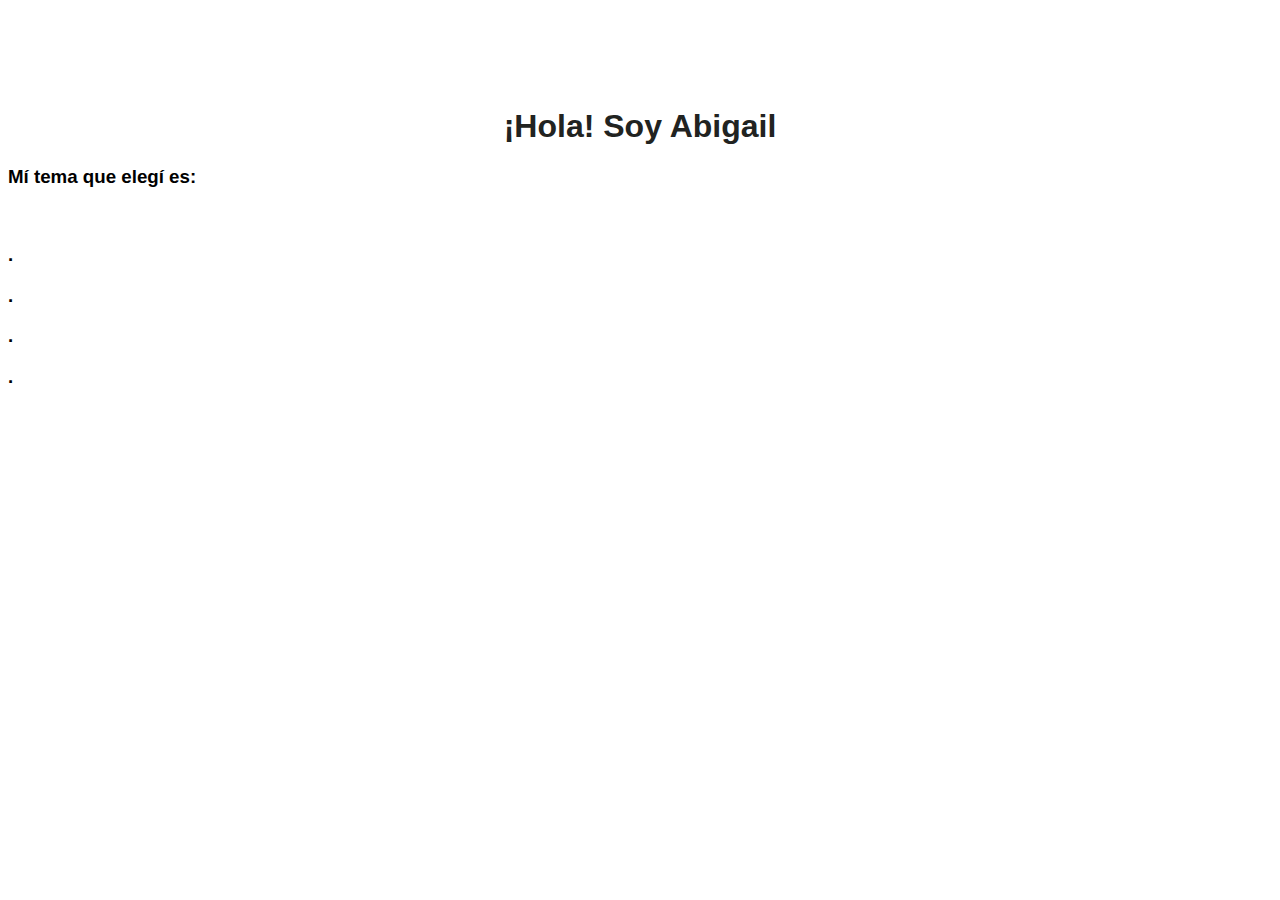
==== html/Constelaciones.html @ 916a36f9 "changesonPersonalSite" ====
<html lang="en">
<head>
    <meta charset="UTF-8">
    <meta name="viewport" content="width=device-width, initial-scale=1.0">
    <title>Document</title>
    <link rel="stylesheet" href="../css/styleforPersonalSite.css"><link href="https://cdn.jsdelivr.net/npm/bootstrap@5.3.2/dist/css/bootstrap.min.css" rel="stylesheet" integrity="sha384-T3c6CoIi6uLrA9TneNEoa7RxnatzjcDSCmG1MXxSR1GAsXEV/Dwwykc2MPK8M2HN" crossorigin="anonymous">
    <link rel="stylesheet" href="../css/style.css">
</head>
<body class="bg-dark-subtle">
    <div class="container my-3">
        <h1>¡Hola! Soy Abigail</h1>
        <h3>Mí tema que elegí es: </h3>
    </div>
    <br>
    <div>
        <h3>.</h3>
    </div>
    <div>
        <h3>.</h3>
    </div>
    <div>
        <h3>.</h3>
    </div>
    <div>
        <h3>.</h3>
    </div>
</body>
</html>
---- css/style.css ----
body{

}
h1{
    padding-top: 100px;
    text-align: center;
    color: rgb(33, 35, 33);
    font-family:'Franklin Gothic Medium', 'Arial Narrow', Arial, sans-serif;
}

h3 {
    text-align: justify;
    color: black;
    font-family: 'Franklin Gothic Medium', 'Arial Narrow', Arial, sans-serif;
}

p{
    text-align: justify;
}

.numCopas {
    text-align: left;
}

/*Estilos Menu de navegacion, Paco*/

.menu{
    margin-top: 0;
    padding-top: 0;
    overflow: hidden;
    position: fixed;
    width: 100%;
}
ul{
    background: greenyellow;
    
    font-size: large;
    font-family: Arial, Helvetica, sans-serif;
    list-style-type: none;
    padding: 0px;
    margin: 0px;
    overflow: hidden;
}

li{
    margin: 10px;
    padding: 10px;
    float: left;
}

nav a {
    float: left;
    display: block;
    color: black;
    text-align: center;
    padding: 14px 16px;
    text-decoration: none;
}

nav a:hover {
    background-color: #ddd;
    color: white;
}

/*Barra navegación*/
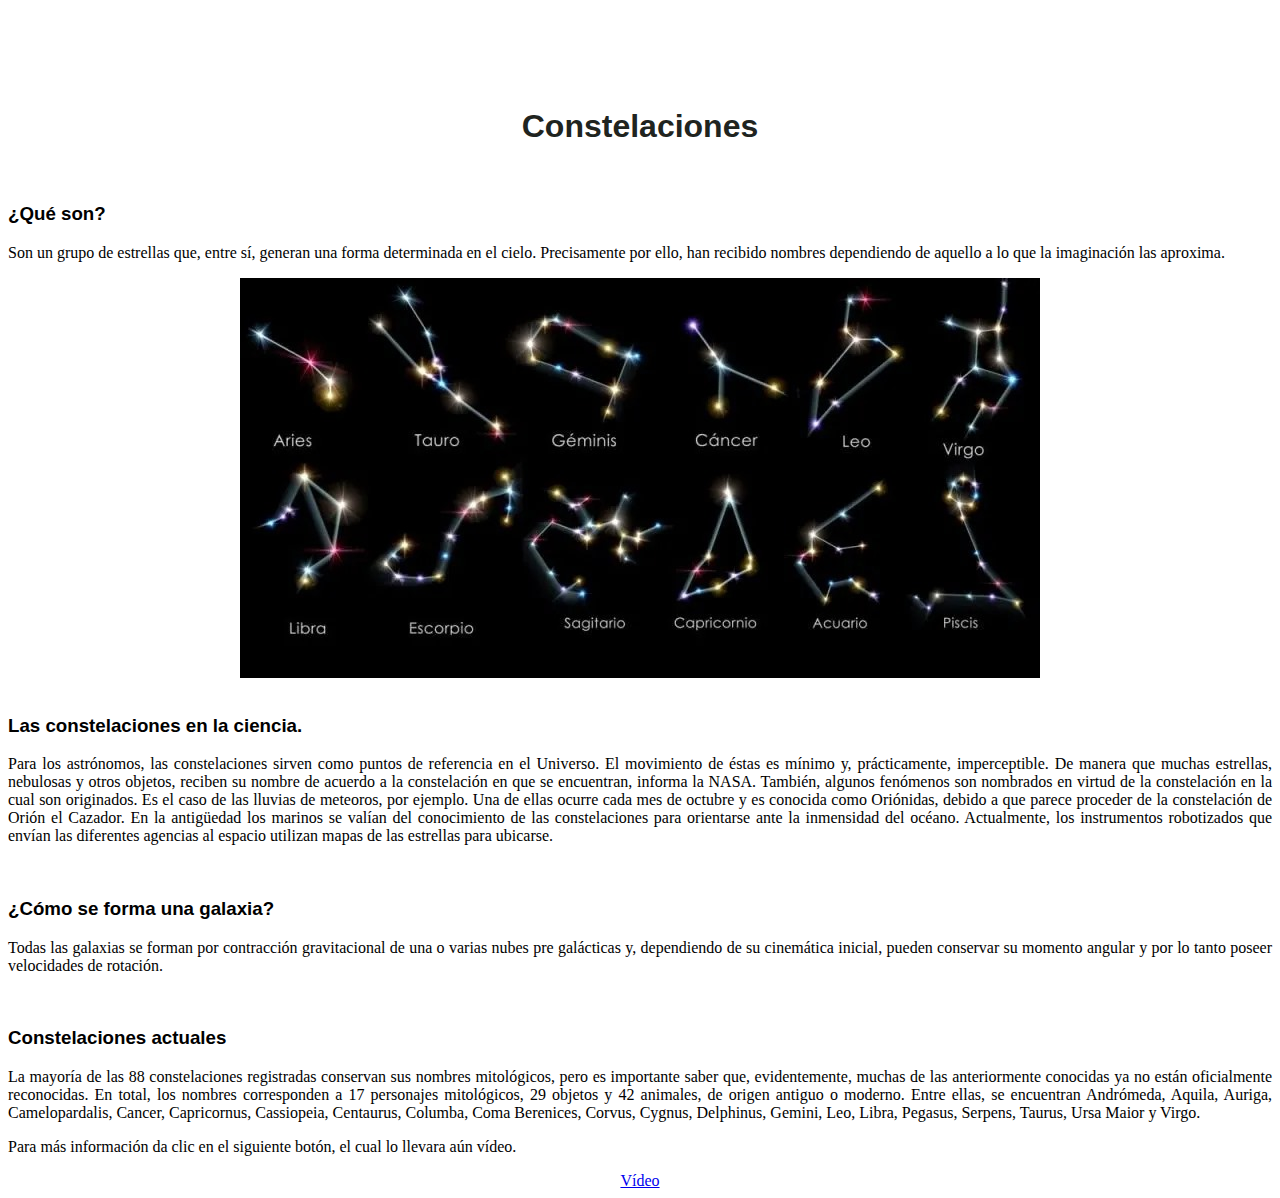
==== commit a4b989d4: "UpdateConstelacion" ====
--- a/html/Constelaciones.html
+++ b/html/Constelaciones.html
@@ -8,21 +8,76 @@
 </head>
 <body class="bg-dark-subtle">
     <div class="container my-3">
-        <h1>¡Hola! Soy Abigail</h1>
-        <h3>Mí tema que elegí es: </h3>
+        <h1>Constelaciones</h1></h3>
     </div>
     <br>
-    <div>
-        <h3>.</h3>
+    <div class="container my-3">
+        <h3>¿Qué son?</h3>
+        <div class="container my-3">
+            <p>
+                Son un grupo de estrellas que, entre sí, generan una forma determinada en el cielo.
+                Precisamente por ello, han recibido nombres dependiendo de aquello a lo que la
+                imaginación las aproxima.
+            </p>
+            <div style="text-align: center;">
+                <img src="../img/constelacion.jpg" alt="">
+            </div>
+        </div>
     </div>
-    <div>
-        <h3>.</h3>
+    <br>
+    <div class="container my-3">
+        <h3>Las constelaciones en la ciencia.</h3>
+        <div>
+            <p>
+                Para los astrónomos, las constelaciones sirven como puntos de referencia en el Universo. El movimiento
+                de éstas es mínimo y, prácticamente, imperceptible. De manera que muchas estrellas, nebulosas y otros objetos,
+                reciben su nombre de acuerdo a la constelación en que se encuentran, informa la NASA. También, algunos
+                fenómenos son nombrados en virtud de la constelación en la cual son originados. Es el caso de las lluvias de
+                meteoros, por ejemplo. Una de ellas ocurre cada mes de octubre y es conocida como Oriónidas, debido a que parece
+                proceder de la constelación de Orión el Cazador.
+                En la antigüedad los marinos se valían del conocimiento de las constelaciones para orientarse ante la inmensidad
+                del océano. Actualmente, los instrumentos robotizados que envían las diferentes agencias al espacio utilizan
+                mapas de las estrellas para ubicarse.
+            </p>
+        </div>
     </div>
-    <div>
-        <h3>.</h3>
+    <br>
+    <div class="container my-3">
+        <div>
+            <h3>¿Cómo se forma una galaxia?</h3>
+        </div>
+        <div>
+            <p>
+                Todas las galaxias se forman por contracción gravitacional de una o
+                varias nubes pre galácticas y, dependiendo de su cinemática inicial,
+                pueden conservar su momento angular y por lo tanto poseer velocidades
+                de rotación.
+            </p>
+        </div>
+        <br>
     </div>
-    <div>
-        <h3>.</h3>
+    <div class="container my-3">
+        <div>
+            <h3>Constelaciones actuales</h3>
+        </div>
+        <div>
+            <p>
+                La mayoría de las 88 constelaciones registradas conservan sus nombres mitológicos, pero es importante saber que,
+                evidentemente, muchas de las anteriormente conocidas ya no están oficialmente reconocidas. En total, los nombres
+                corresponden a 17 personajes mitológicos, 29 objetos y 42 animales, de origen antiguo o moderno. Entre ellas, se
+                encuentran Andrómeda, Aquila, Auriga, Camelopardalis, Cancer, Capricornus, Cassiopeia, Centaurus, Columba, Coma
+                Berenices, Corvus, Cygnus, Delphinus, Gemini, Leo, Libra, Pegasus, Serpens, Taurus, Ursa Maior y Virgo.
+            </p>
+        </div>
     </div>
+    <div class="container my-3">
+        <p>
+            Para más información da clic en el siguiente botón, el cual lo llevara aún vídeo.
+        </p>
+        <div style="text-align: center;">
+            <a class="btn btn-primary btn-sm" href="https://www.youtube.com/watch?v=gHqnMAaTAIE" role="button" id="boton" target="_blank">Vídeo</a>
+        </div>
+    </div>
+    
 </body>
 </html>--- a/css/style.css
+++ b/css/style.css
@@ -1,10 +1,14 @@
-body{
-
-}
 h1{
     padding-top: 100px;
     text-align: center;
-    color: rgb(33, 35, 33);
+    color: rgb(32, 36, 32);
+    font-family:'Franklin Gothic Medium', 'Arial Narrow', Arial, sans-serif;
+}
+
+#titulo1 {
+    padding-top: 100px;
+    text-align: center;
+    color: rgb(231, 241, 231);
     font-family:'Franklin Gothic Medium', 'Arial Narrow', Arial, sans-serif;
 }
 
@@ -16,10 +20,6 @@
 
 p{
     text-align: justify;
-}
-
-.numCopas {
-    text-align: left;
 }
 
 /*Estilos Menu de navegacion, Paco*/
@@ -62,4 +62,16 @@
     color: white;
 }
 
-/*Barra navegación*/+/*Barra navegación*/
+
+/* Boton */
+
+#boton{
+    height: 30px;
+    width: 60;
+}
+
+/* Fondo del body de sitio personal */
+.fondo {
+    background-image: url("../img/fondoSitioPersonal.jpg");
+}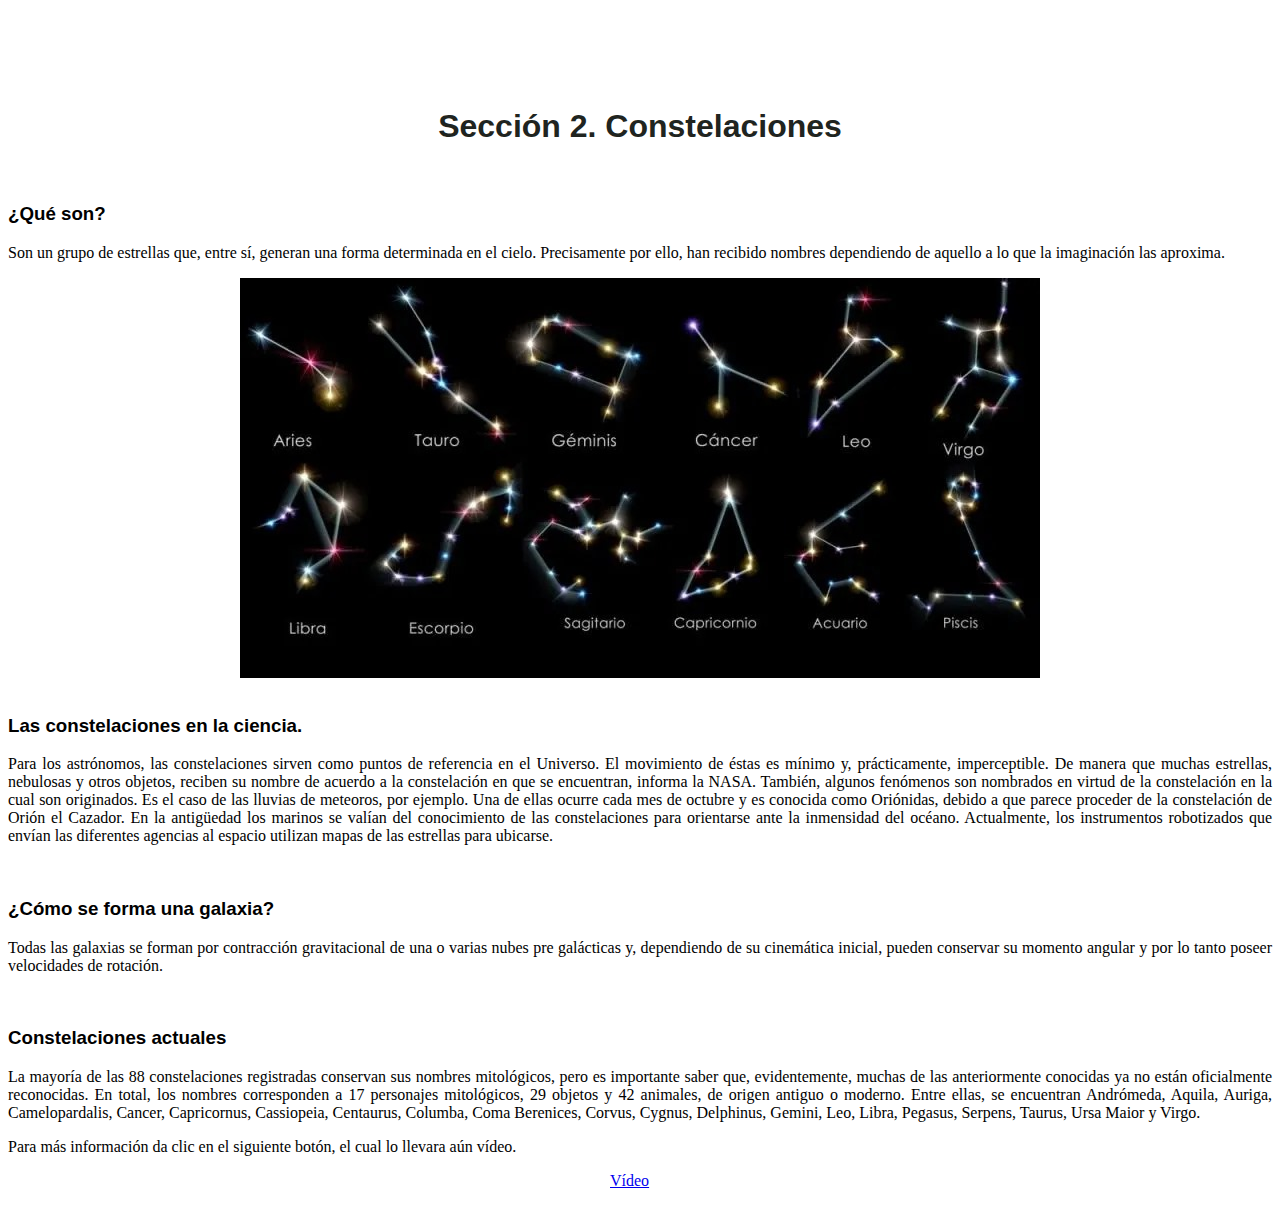
==== commit 17aad8c2: "PersonalSiteComplete" ====
--- a/html/Constelaciones.html
+++ b/html/Constelaciones.html
@@ -2,13 +2,14 @@
 <head>
     <meta charset="UTF-8">
     <meta name="viewport" content="width=device-width, initial-scale=1.0">
-    <title>Document</title>
+    <title>Constelaciones</title>
+    <link rel="icon" href="../img/icon.jpg">
     <link rel="stylesheet" href="../css/styleforPersonalSite.css"><link href="https://cdn.jsdelivr.net/npm/bootstrap@5.3.2/dist/css/bootstrap.min.css" rel="stylesheet" integrity="sha384-T3c6CoIi6uLrA9TneNEoa7RxnatzjcDSCmG1MXxSR1GAsXEV/Dwwykc2MPK8M2HN" crossorigin="anonymous">
     <link rel="stylesheet" href="../css/style.css">
 </head>
 <body class="bg-dark-subtle">
     <div class="container my-3">
-        <h1>Constelaciones</h1></h3>
+        <h1>Sección 2. Constelaciones</h1>
     </div>
     <br>
     <div class="container my-3">
--- a/css/styleforPersonalSite.css
+++ b/css/styleforPersonalSite.css
@@ -0,0 +1,39 @@
+section {
+    display: flex;
+    width: 600px;
+    height: 430;
+    margin: 0 auto;
+}
+
+a {
+    display: flex;
+    width: 600px;
+    height: 430;
+    margin: 0 auto;
+}
+
+section a img {
+    width: 0px;
+    flex-grow: 1;
+    object-fit: cover;
+    opacity: .8;
+    transition: .5s ease;
+}
+
+section a img:hover {
+    cursor: crosshair;
+    width: 300px;
+    opacity: 1;
+    filter: contrast(120%);
+}
+
+p{
+    font-family:Cambria, Cochin, Georgia, Times, 'Times New Roman', serif;
+    text-align: justify;
+}
+
+#inicio{
+    font-family:Cambria, Cochin, Georgia, Times, 'Times New Roman', serif;
+    text-align: justify;
+    color: bisque;
+}--- a/css/style.css
+++ b/css/style.css
@@ -74,4 +74,6 @@
 /* Fondo del body de sitio personal */
 .fondo {
     background-image: url("../img/fondoSitioPersonal.jpg");
+    background-repeat: no-repeat;
+    background-size: cover;
 }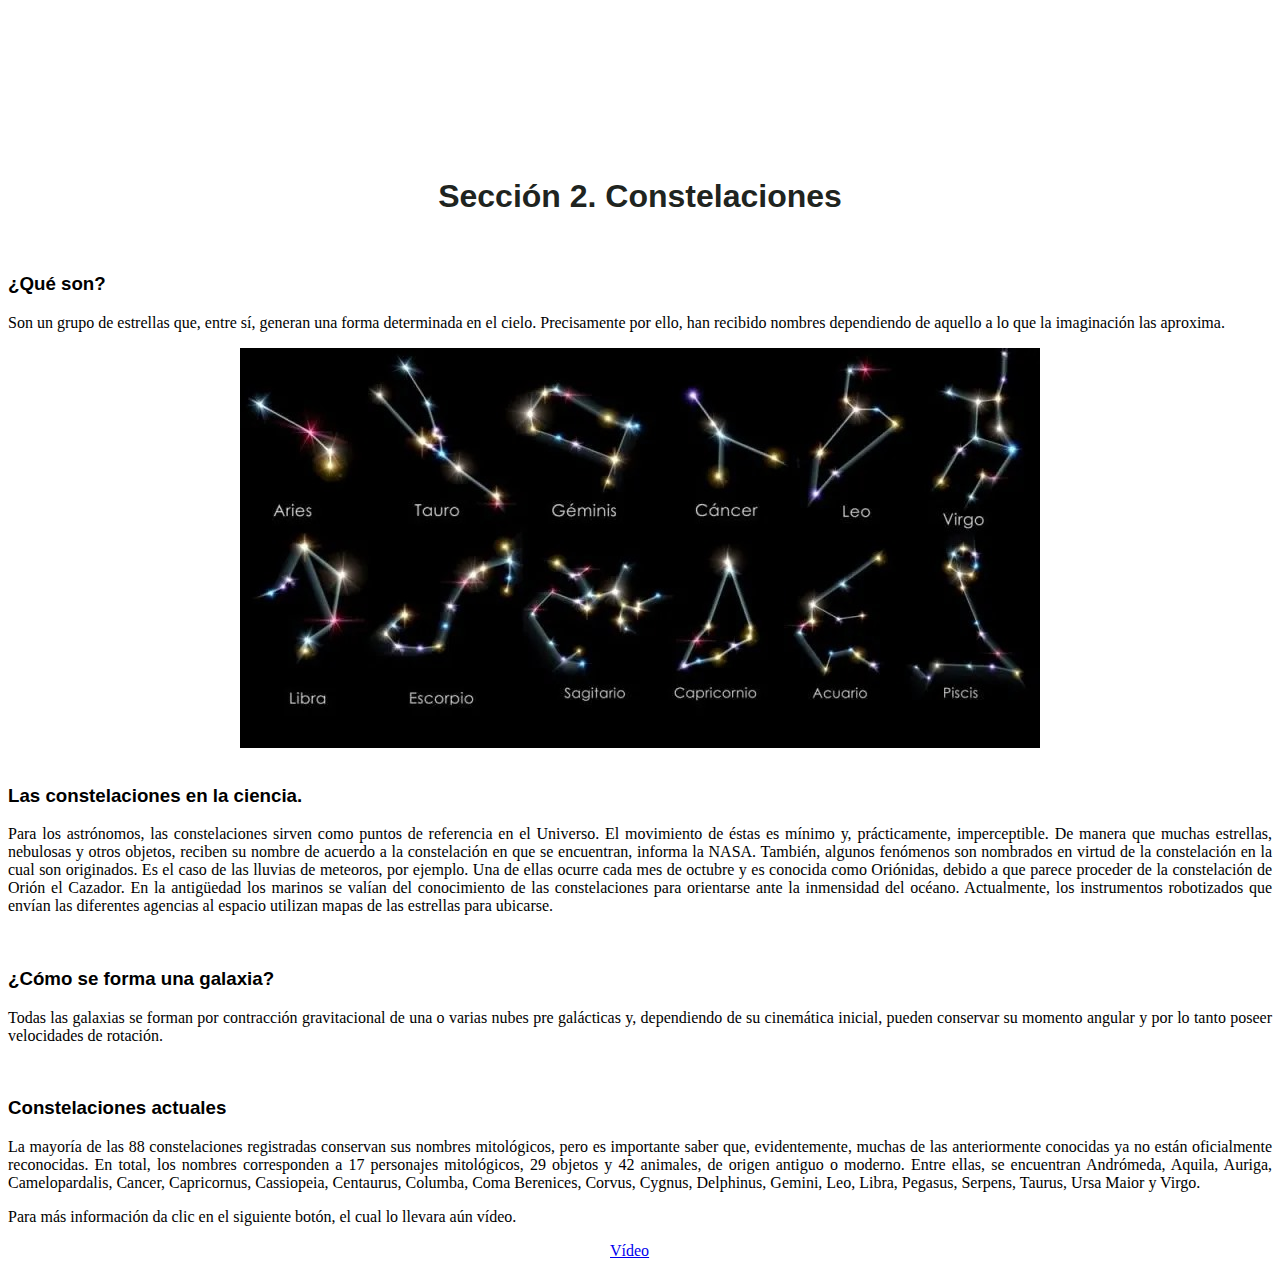
==== commit 966f1272: "Header en todas las paginas" ====
--- a/html/Constelaciones.html
+++ b/html/Constelaciones.html
@@ -6,8 +6,20 @@
     <link rel="icon" href="../img/icon.jpg">
     <link rel="stylesheet" href="../css/styleforPersonalSite.css"><link href="https://cdn.jsdelivr.net/npm/bootstrap@5.3.2/dist/css/bootstrap.min.css" rel="stylesheet" integrity="sha384-T3c6CoIi6uLrA9TneNEoa7RxnatzjcDSCmG1MXxSR1GAsXEV/Dwwykc2MPK8M2HN" crossorigin="anonymous">
     <link rel="stylesheet" href="../css/style.css">
+    <link rel="stylesheet" href="/css/header.css">
 </head>
 <body class="bg-dark-subtle">
+
+    <!--Header-->
+    <header>
+        <nav>
+            <a id="a" href="/index.html">Inicio</a>
+            <a id="a" href="/html/SitioPersonal.html">Sitio Personal</a>
+            <a id="a" href="/tablas/tables_activities.html">Tablas</a>
+        </nav>
+     </header>
+
+
     <div class="container my-3">
         <h1>Sección 2. Constelaciones</h1>
     </div>
--- a/css/styleforPersonalSite.css
+++ b/css/styleforPersonalSite.css
@@ -1,3 +1,8 @@
+body{
+    padding-top: 100px;
+}
+
+
 section {
     display: flex;
     width: 600px;
@@ -36,4 +41,4 @@
     font-family:Cambria, Cochin, Georgia, Times, 'Times New Roman', serif;
     text-align: justify;
     color: bisque;
-}+}
--- a/css/header.css
+++ b/css/header.css
@@ -0,0 +1,35 @@
+/*menu de navegacion (Header)*/
+
+body{
+    padding-top: 70px;
+}
+
+header {
+    position: fixed;
+    width: 70%;
+    top: 0;
+    background-color: transparent;
+    text-align: center;
+    width: 25%;
+    height: 20%;
+}
+
+nav {
+    width: auto;
+    height: auto;
+    display: flex;
+    justify-content: center;
+    padding: 20px 0;
+    
+}
+
+#a {
+    color: white;
+    text-decoration: none;
+    margin: 0 20px;
+    font-size: 24px;
+    height: auto;
+    
+}
+
+/**/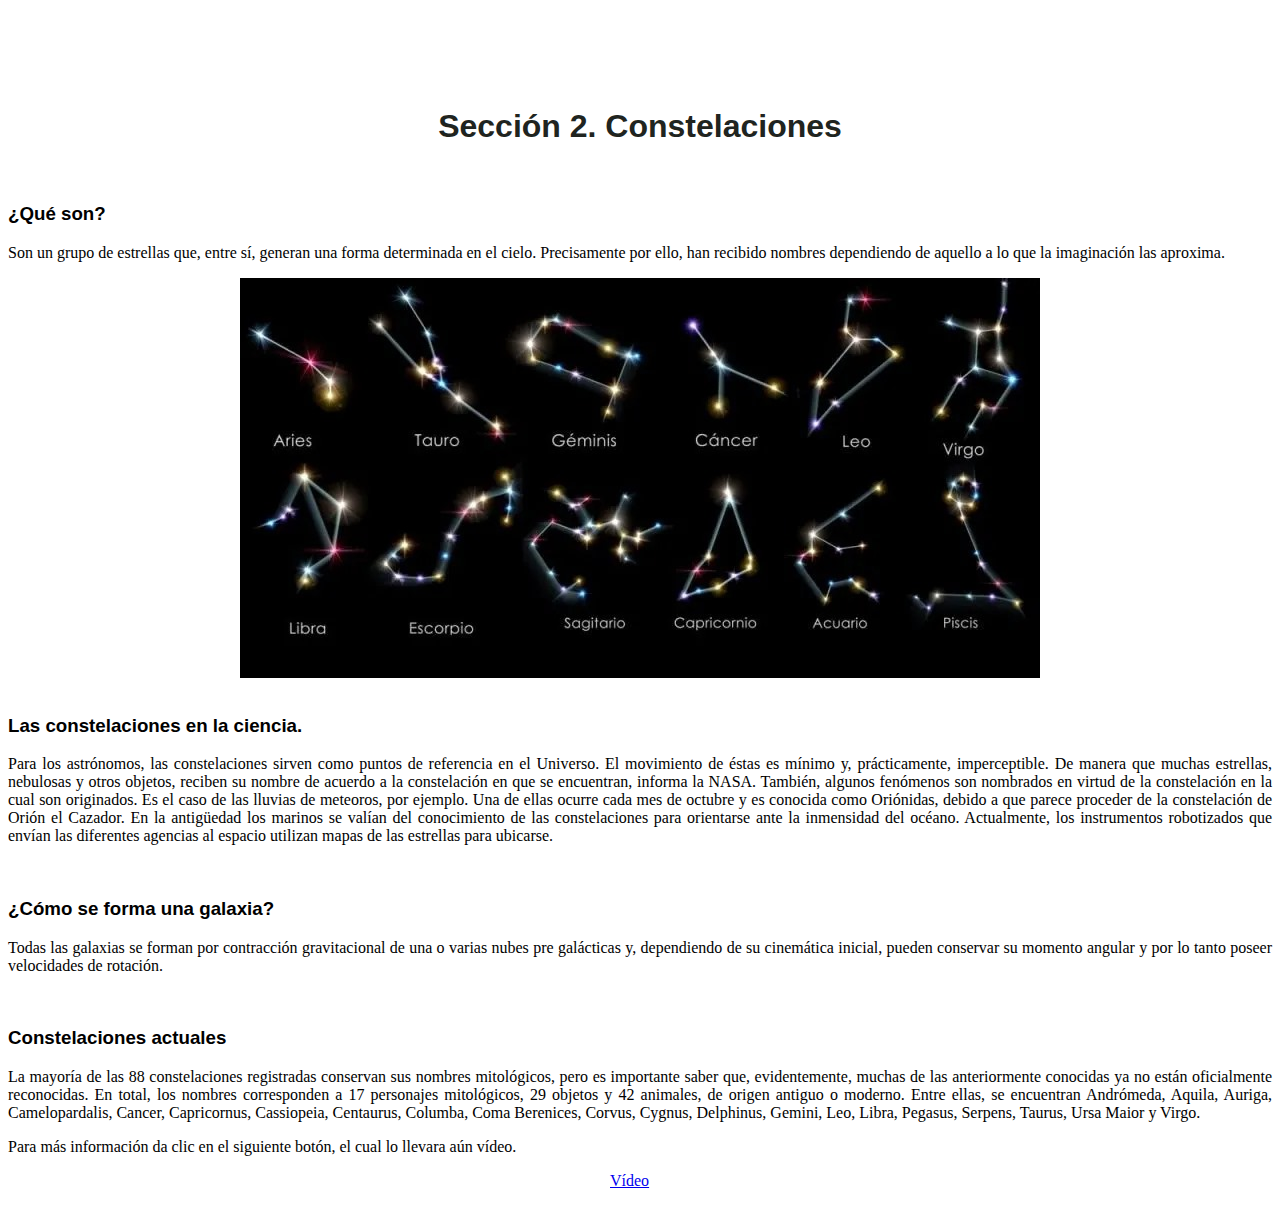
==== commit 49b598b2: "Revert "Header en todas las paginas"" ====
--- a/html/Constelaciones.html
+++ b/html/Constelaciones.html
@@ -6,20 +6,8 @@
     <link rel="icon" href="../img/icon.jpg">
     <link rel="stylesheet" href="../css/styleforPersonalSite.css"><link href="https://cdn.jsdelivr.net/npm/bootstrap@5.3.2/dist/css/bootstrap.min.css" rel="stylesheet" integrity="sha384-T3c6CoIi6uLrA9TneNEoa7RxnatzjcDSCmG1MXxSR1GAsXEV/Dwwykc2MPK8M2HN" crossorigin="anonymous">
     <link rel="stylesheet" href="../css/style.css">
-    <link rel="stylesheet" href="/css/header.css">
 </head>
 <body class="bg-dark-subtle">
-
-    <!--Header-->
-    <header>
-        <nav>
-            <a id="a" href="/index.html">Inicio</a>
-            <a id="a" href="/html/SitioPersonal.html">Sitio Personal</a>
-            <a id="a" href="/tablas/tables_activities.html">Tablas</a>
-        </nav>
-     </header>
-
-
     <div class="container my-3">
         <h1>Sección 2. Constelaciones</h1>
     </div>
--- a/css/styleforPersonalSite.css
+++ b/css/styleforPersonalSite.css
@@ -1,8 +1,3 @@
-body{
-    padding-top: 100px;
-}
-
-
 section {
     display: flex;
     width: 600px;
@@ -41,4 +36,4 @@
     font-family:Cambria, Cochin, Georgia, Times, 'Times New Roman', serif;
     text-align: justify;
     color: bisque;
-}
+}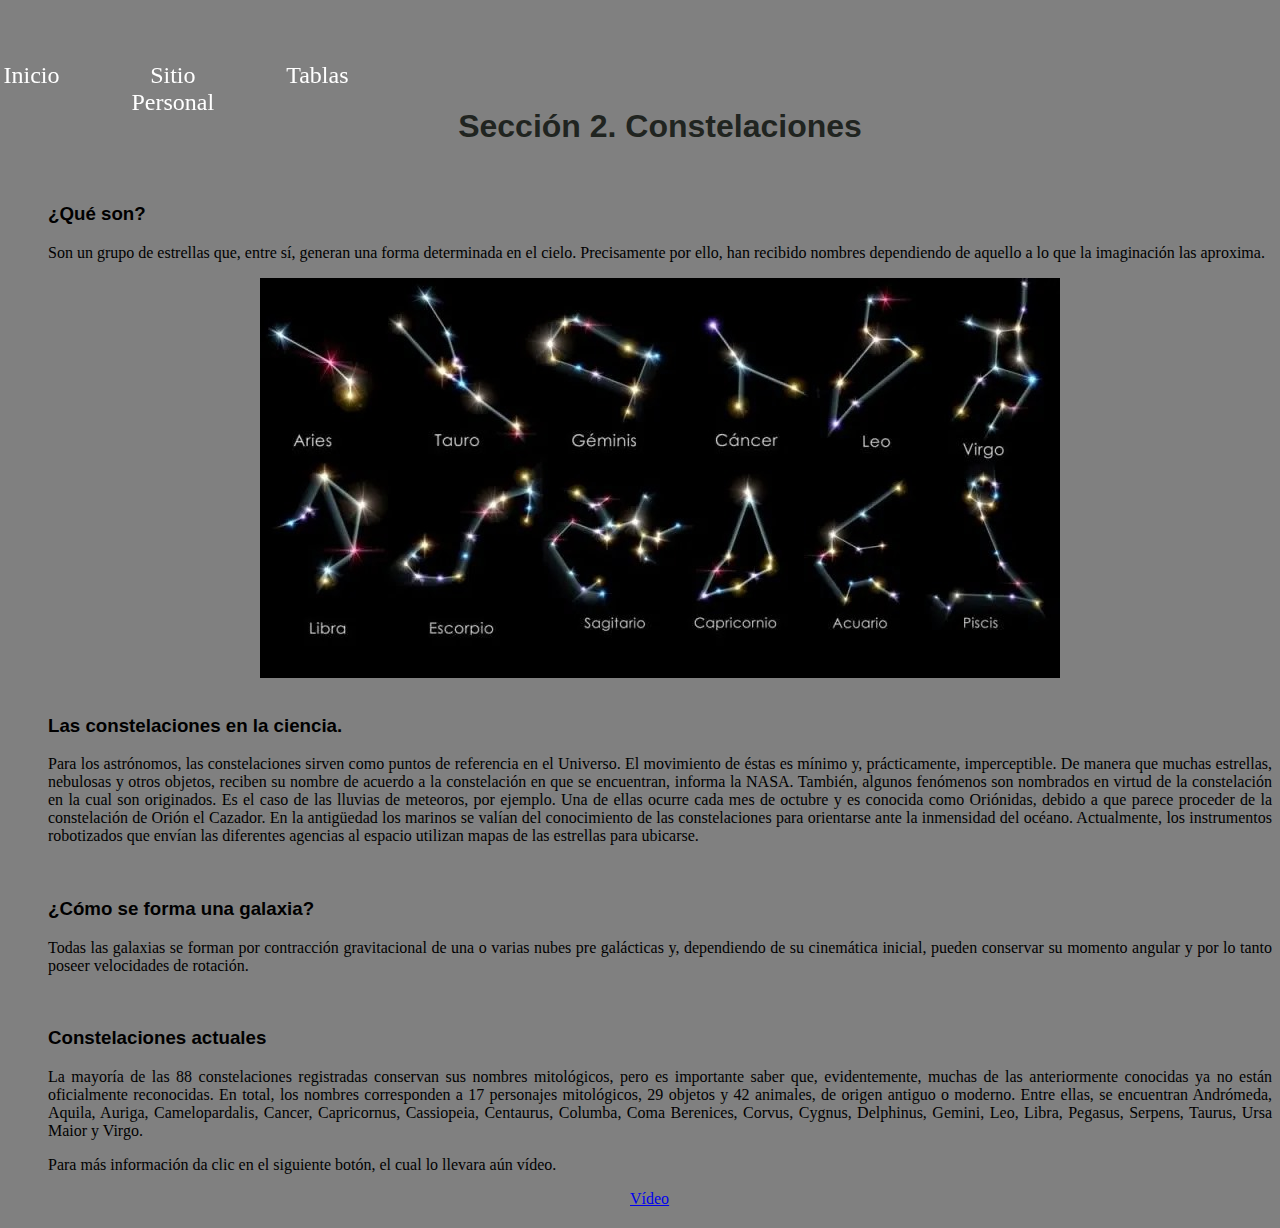
==== commit d7b8ac41: "chido" ====
--- a/html/Constelaciones.html
+++ b/html/Constelaciones.html
@@ -6,8 +6,18 @@
     <link rel="icon" href="../img/icon.jpg">
     <link rel="stylesheet" href="../css/styleforPersonalSite.css"><link href="https://cdn.jsdelivr.net/npm/bootstrap@5.3.2/dist/css/bootstrap.min.css" rel="stylesheet" integrity="sha384-T3c6CoIi6uLrA9TneNEoa7RxnatzjcDSCmG1MXxSR1GAsXEV/Dwwykc2MPK8M2HN" crossorigin="anonymous">
     <link rel="stylesheet" href="../css/style.css">
+    <link rel="stylesheet" href="/css/header.css">
 </head>
 <body class="bg-dark-subtle">
+
+    <header id="headmenu">
+        <nav id="nav">
+            <a id="a" href="/index.html">Inicio</a>
+            <a id="a" href="/html/SitioPersonal.html">Sitio Personal</a>
+            <a id="a" href="/tablas/tables_activities.html">Tablas</a>
+        </nav>
+     </header>
+
     <div class="container my-3">
         <h1>Sección 2. Constelaciones</h1>
     </div>
--- a/css/style.css
+++ b/css/style.css
@@ -1,3 +1,7 @@
+body{
+    background-color: grey;
+}
+
 h1{
     padding-top: 100px;
     text-align: center;
--- a/css/header.css
+++ b/css/header.css
@@ -0,0 +1,29 @@
+body{
+    padding-left: 40px;
+}
+#headmenu {
+    width: 20%;
+    height: 10%;
+    position: fixed;
+    background-color: transparent;
+    text-align: center;
+}
+
+#nav {
+    display: flex;
+    justify-content: center;
+    padding: 20px ;
+}
+
+#a {
+    text-align: center;
+    color: white;
+    text-decoration: none;
+    margin: 20px;
+    font-size: 24px;
+}
+
+#a:hover {
+    color: yellow;
+    height: 15%;
+}